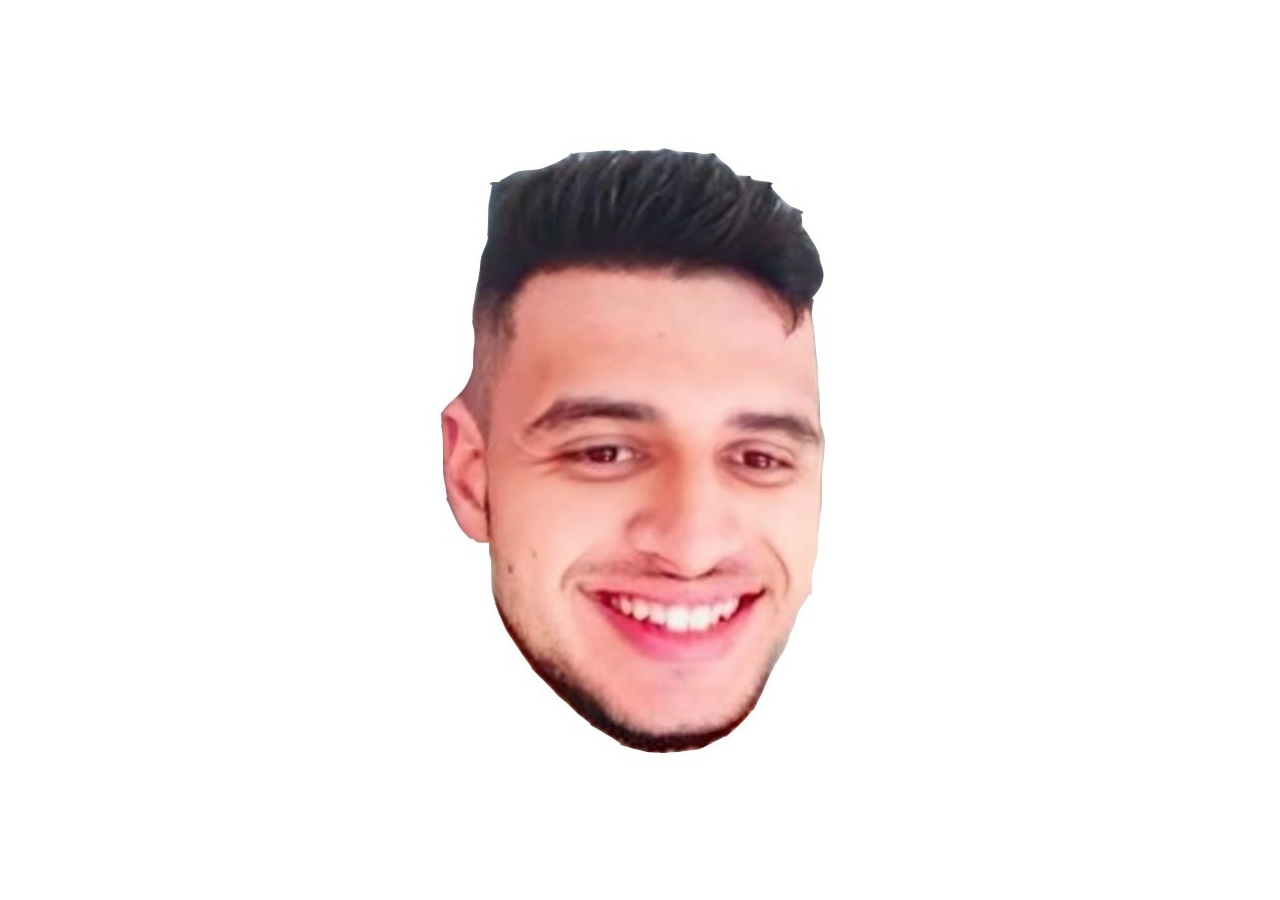
==== head-spinning/index.html @ 2dc3e025 "chore: adiciona estrutura inicial do projeto" ====
<!doctype html>
<html lang="pt-br">

<head>

    <meta charset="utf-8">
    <meta name="viewport" content="width=device-width, initial-scale=1">

    <link href="https://cdn.jsdelivr.net/npm/bootstrap@5.0.2/dist/css/bootstrap.min.css" rel="stylesheet" integrity="sha384-EVSTQN3/azprG1Anm3QDgpJLIm9Nao0Yz1ztcQTwFspd3yD65VohhpuuCOmLASjC" crossorigin="anonymous">
    <link rel="stylesheet" href="css/style.css">

    <title>Cabeça Girando </title>
   
</head>

<body>


    <div class="h-100 d-flex align-items-center justify-content-center">
        <a href="./readme.html">
            <img id="img" src="img/cabeca.jpg">
        </a>

    </div>





    <script src="https://cdn.jsdelivr.net/npm/bootstrap@5.0.2/dist/js/bootstrap.bundle.min.js" integrity="sha384-MrcW6ZMFYlzcLA8Nl+NtUVF0sA7MsXsP1UyJoMp4YLEuNSfAP+JcXn/tWtIaxVXM" crossorigin="anonymous"></script>
    <script src="https://cdnjs.cloudflare.com/ajax/libs/gsap/3.10.4/gsap.min.js"></script>
    <script src="js/main.js"></script>


</body>

</html>
---- head-spinning/css/style.css ----
html,
body {
    height: 100%
}
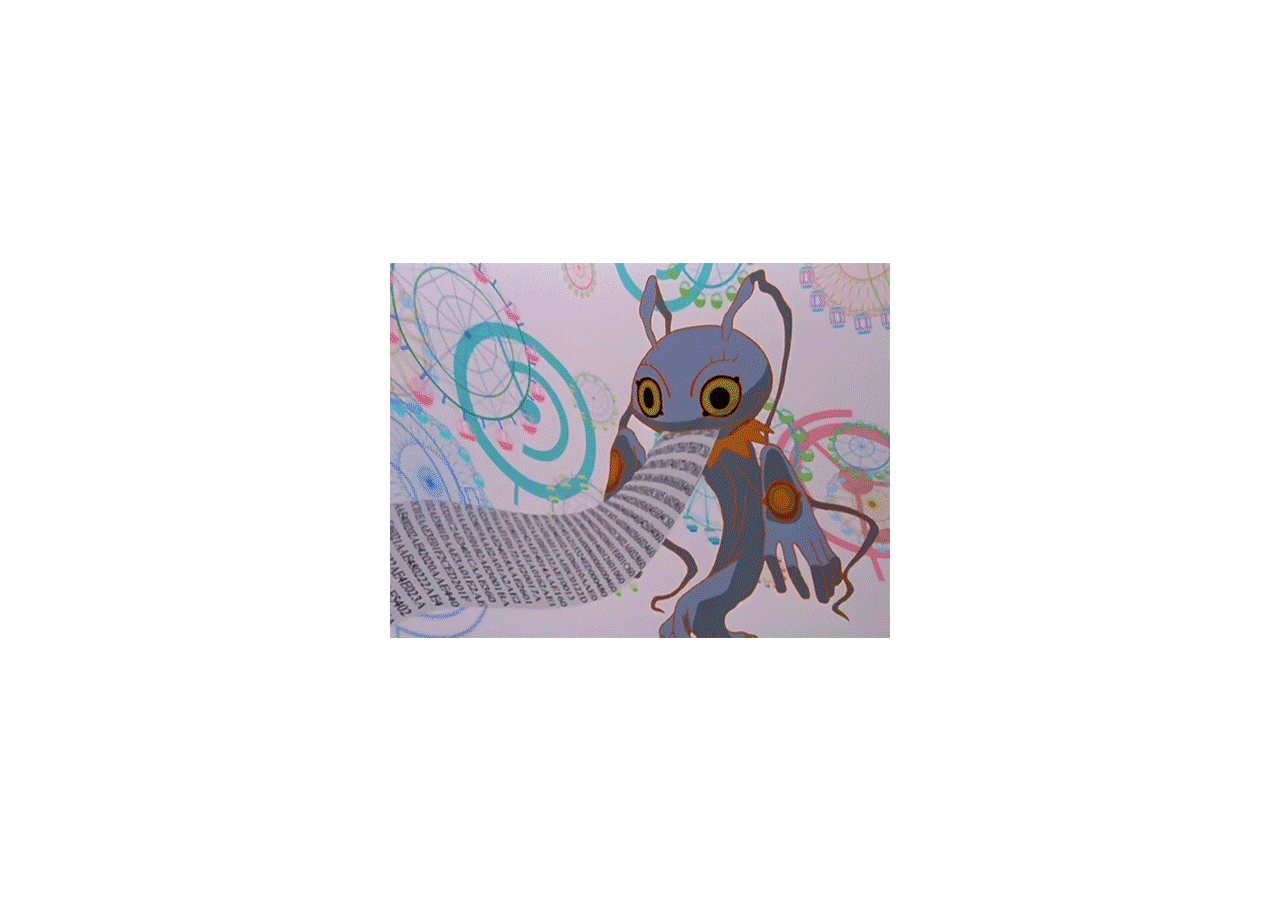
==== commit 073677cc: "fix: troca imagem e remove animação de rotação" ====
--- a/head-spinning/index.html
+++ b/head-spinning/index.html
@@ -18,7 +18,7 @@
 
     <div class="h-100 d-flex align-items-center justify-content-center">
         <a href="./readme.html">
-            <img id="img" src="img/cabeca.jpg">
+            <img id="img" src="img/kera.gif">
         </a>
 
     </div>
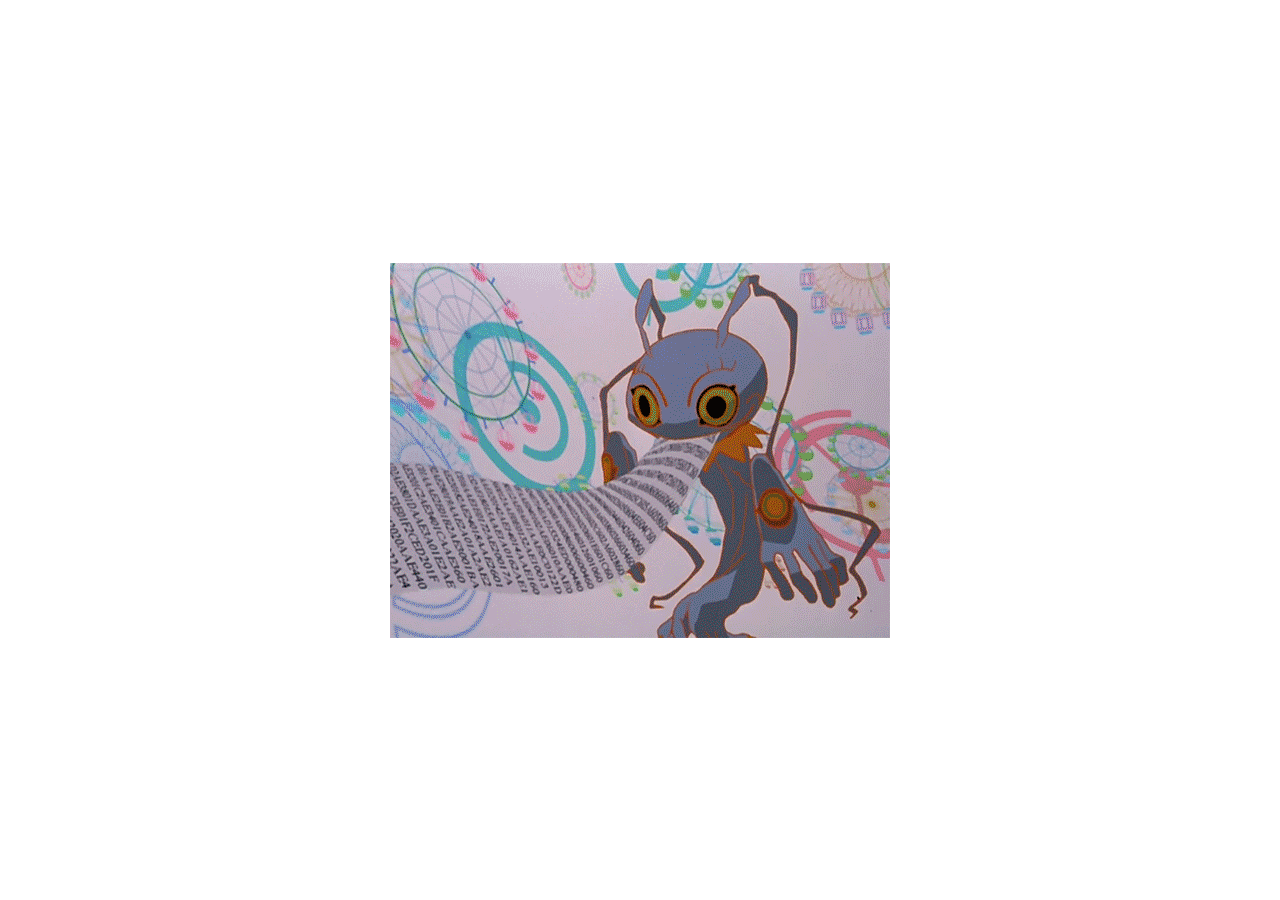
==== commit 55581ad4: "style: alteração titulo da página" ====
--- a/head-spinning/index.html
+++ b/head-spinning/index.html
@@ -9,7 +9,7 @@
     <link href="https://cdn.jsdelivr.net/npm/bootstrap@5.0.2/dist/css/bootstrap.min.css" rel="stylesheet" integrity="sha384-EVSTQN3/azprG1Anm3QDgpJLIm9Nao0Yz1ztcQTwFspd3yD65VohhpuuCOmLASjC" crossorigin="anonymous">
     <link rel="stylesheet" href="css/style.css">
 
-    <title>Cabeça Girando </title>
+    <title>⚠️ SYSTEM COMPROMISED </title>
    
 </head>
 
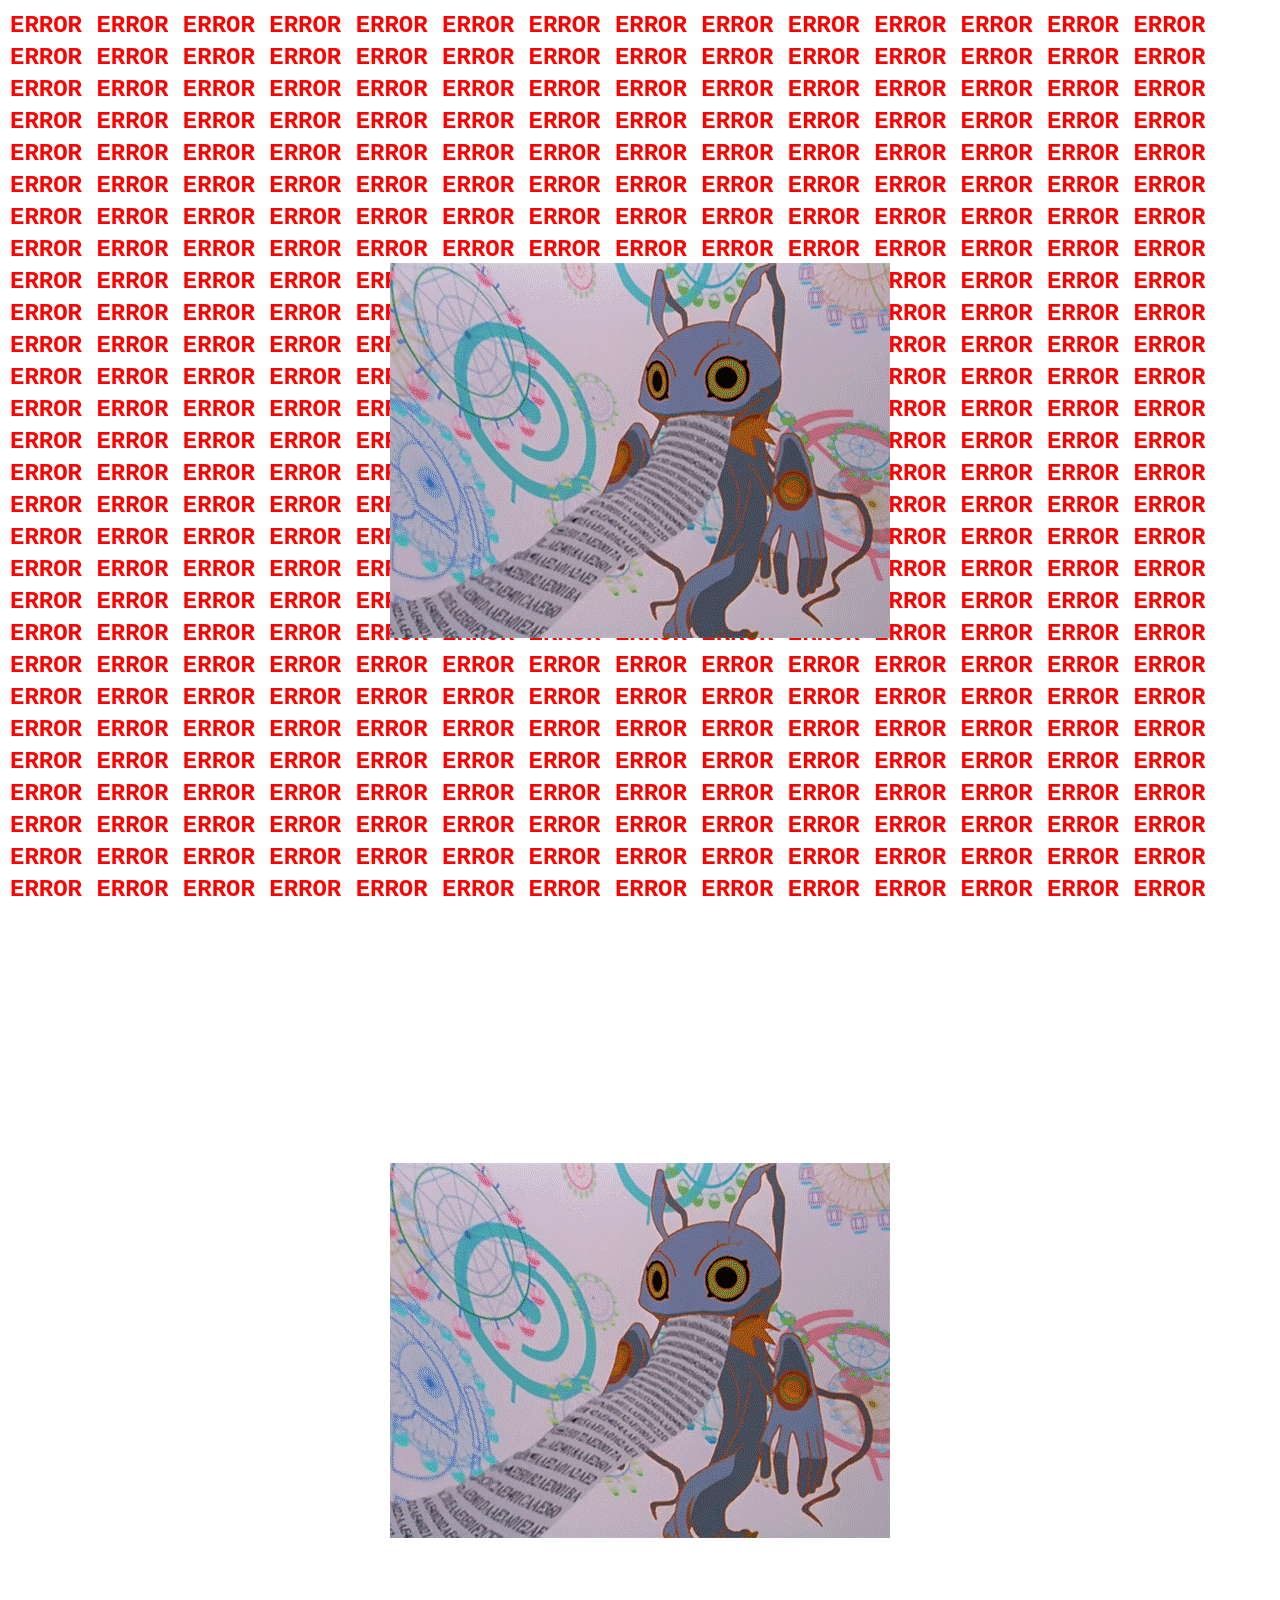
==== commit 46c9dc53: "feat: adiciona fundo piscando com texto ERROR" ====
--- a/head-spinning/index.html
+++ b/head-spinning/index.html
@@ -23,8 +23,13 @@
 
     </div>
 
+    <div class="error-bg" id="errorBg"></div>
 
-
+    <div class="h-100 d-flex align-items-center justify-content-center">
+        <a href="./readme.html">
+            <img id="img" src="img/kera.gif" alt="Ilustração de uma cabeça girando">
+        </a>
+    </div>
 
 
     <script src="https://cdn.jsdelivr.net/npm/bootstrap@5.0.2/dist/js/bootstrap.bundle.min.js" integrity="sha384-MrcW6ZMFYlzcLA8Nl+NtUVF0sA7MsXsP1UyJoMp4YLEuNSfAP+JcXn/tWtIaxVXM" crossorigin="anonymous"></script>
--- a/head-spinning/css/style.css
+++ b/head-spinning/css/style.css
@@ -1,4 +1,22 @@
 html,
 body {
     height: 100%
+}
+
+.error-bg {
+    position: fixed;
+    top: 0;
+    left: 0;
+    width: 100%;
+    height: 100%;
+    font-family: monospace;
+    font-size: 1.5rem;
+    font-weight: bold;
+    color: red;
+    word-wrap: break-word;
+    line-height: 2rem;
+    overflow: hidden;
+    z-index: -1;
+    pointer-events: none;
+    padding: 10px;
 }
